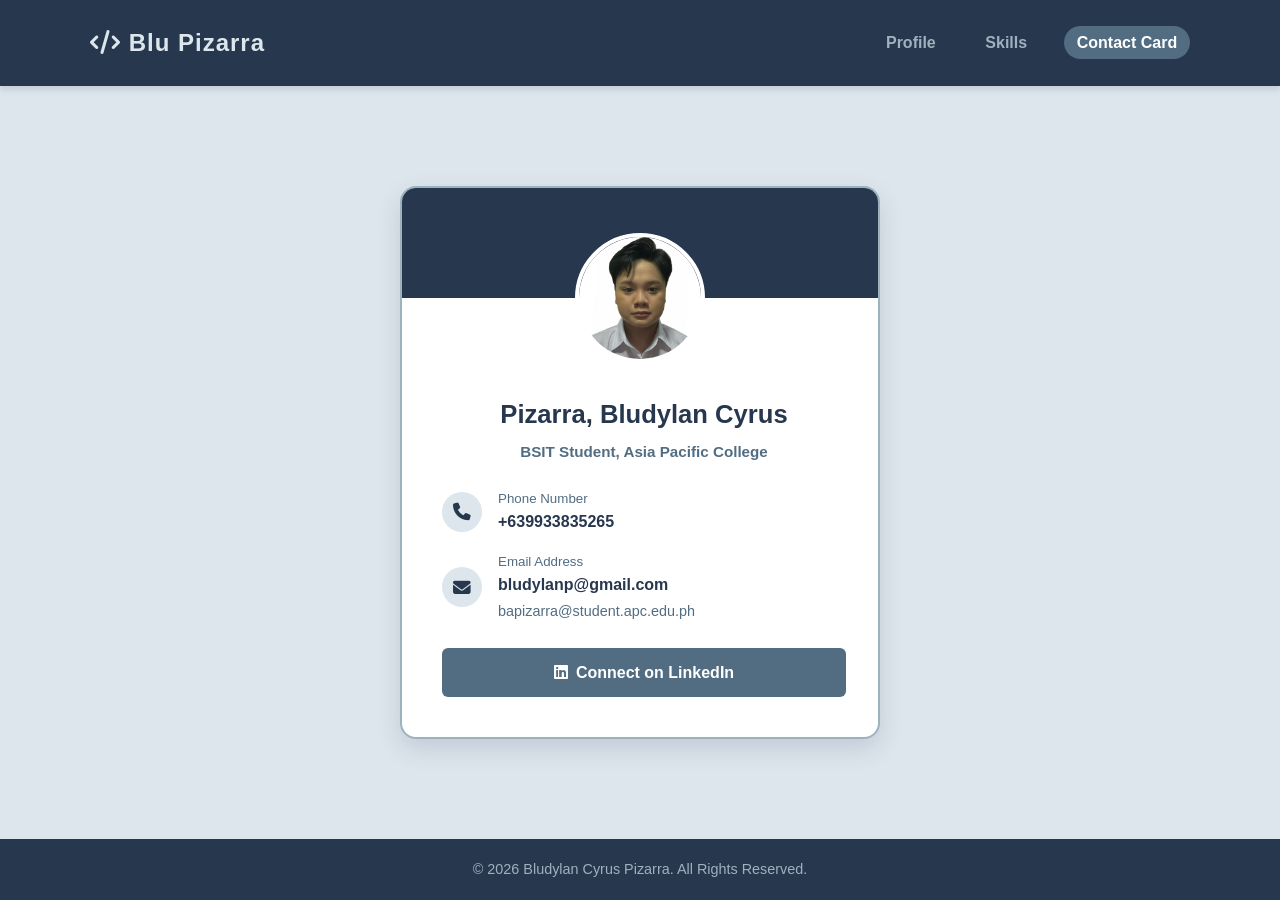
==== [WEBPROG] PIZARRA_contact.html @ 57dbb2e2 "Add files via upload" ====
<!DOCTYPE html>
<html lang="en">
<head>
  <meta charset="UTF-8">
  <meta name="viewport" content="width=device-width, initial-scale=1.0">
  <title>Contact Card | Bludylan Cyrus Pizarra</title>
  <link rel="stylesheet" href="https://cdnjs.cloudflare.com/ajax/libs/font-awesome/6.4.0/css/all.min.css">
  <link rel="stylesheet" href="[WEBPROG] PIZARRA_styles.css">

  <style>
    .contact-wrapper {
      display: flex;
      justify-content: center;
      align-items: center;
    }
    .contact-card-box {
      max-width: 480px;
      width: 100%;
      background: var(--white);
      border-radius: 16px;
      box-shadow: 0 10px 25px rgba(39, 55, 77, 0.15);
      overflow: hidden;
      border: 2px solid var(--light-blue);
      text-align: center;
    }
    .card-header-bg {
      background-color: var(--dark-navy);
      height: 110px;
      position: relative;
    }
    .card-photo {
      width: 130px;
      height: 130px;
      border-radius: 50%;
      border: 4px solid var(--white);
      object-fit: cover;
      margin-top: -65px;
      position: relative;
      background-color: var(--soft-ice);
    }
    .card-body {
      padding: 1.5rem 2rem 2.5rem 2.5rem;
    }
    .info-list {
      list-style: none;
      text-align: left;
      margin: 1.5rem 0;
      display: flex;
      flex-direction: column;
      gap: 1rem;
    }
    .info-item {
      display: flex;
      align-items: center;
      gap: 1rem;
      word-break: break-all;
    }
    .info-icon {
      width: 40px;
      height: 40px;
      border-radius: 50%;
      background-color: var(--soft-ice);
      color: var(--dark-navy);
      display: flex;
      align-items: center;
      justify-content: center;
      font-size: 1.1rem;
      flex-shrink: 0;
    }
  </style>
</head>
<body>

  <header>
    <nav>
      <div class="logo"><i class="fa-solid fa-code"></i> Blu Pizarra</div>
      <ul class="nav-links">
        <li><a href="[WEBPROG] PIZARRA_index.html">Profile</a></li>
        <li><a href="[WEBPROG] PIZARRA_skills.html">Skills</a></li>
        <li><a href="[WEBPROG] PIZARRA_contact.html" class="active">Contact Card</a></li>
      </ul>
    </nav>
  </header>

  <main class="contact-wrapper">
    <div class="contact-card-box">
      <div class="card-header-bg"></div>
      
      <img src="[data-uri]" alt="Profile Photo" class="card-photo">

      <div class="card-body">
        <h2 style="font-size: 1.6rem; margin-bottom: 0.2rem;">Pizarra, Bludylan Cyrus</h2>
        <span style="color: #526D82; font-weight: 600; font-size: 0.95rem;">BSIT Student, Asia Pacific College</span>

        <ul class="info-list">
          <li class="info-item">
            <div class="info-icon"><i class="fa-solid fa-phone"></i></div>
            <div>
              <small style="color: #526D82; display: block;">Phone Number</small>
              <strong>+639933835265</strong>
            </div>
          </li>

          <li class="info-item">
            <div class="info-icon"><i class="fa-solid fa-envelope"></i></div>
            <div>
              <small style="color: #526D82; display: block;">Email Address</small>
              <a href="mailto:bludylanp@gmail.com" style="color: #27374D; text-decoration: none;"><strong>bludylanp@gmail.com</strong></a><br>
              <a href="mailto:bapizarra@student.apc.edu.ph" style="color: #526D82; text-decoration: none; font-size: 0.9rem;">bapizarra@student.apc.edu.ph</a>
            </div>
          </li>
        </ul>

        <a href="https://www.linkedin.com/in/bludylan-cyrus-pizarra-a48434378/" target="_blank" class="btn" style="width: 100%; justify-content: center;">
          <i class="fa-brands fa-linkedin"></i> Connect on LinkedIn
        </a>
      </div>
    </div>
  </main>

  <footer>
    <p>&copy; 2026 Bludylan Cyrus Pizarra. All Rights Reserved.</p>
  </footer>

</body>
</html>
---- [WEBPROG] PIZARRA_styles.css ----
/* Color Palette Variables */
:root {
  --dark-navy: #27374D;
  --slate-blue: #526D82;
  --light-blue: #9DB2BF;
  --soft-ice: #DDE6ED;
  --white: #ffffff;
}

/* Base Reset & Box Model */
* {
  box-sizing: border-box;
  margin: 0;
  padding: 0;
}

body {
  font-family: 'Segoe UI', Tahoma, Geneva, Verdana, sans-serif;
  background-color: var(--soft-ice);
  color: var(--dark-navy);
  line-height: 1.6;
  min-height: 100vh;
  display: flex;
  flex-direction: column;
}

/* Flexbox Header & Navigation */
header {
  background-color: var(--dark-navy);
  padding: 1.5rem 2rem;
  box-shadow: 0 4px 6px rgba(0, 0, 0, 0.1);
}

nav {
  display: flex;
  justify-content: space-between;
  align-items: center;
  max-width: 1100px;
  margin: 0 auto;
}

.logo {
  color: var(--soft-ice);
  font-size: 1.5rem;
  font-weight: 700;
  letter-spacing: 1px;
}

.nav-links {
  display: flex;
  list-style: none;
  gap: 1.5rem;
}

.nav-links a {
  color: var(--light-blue);
  text-decoration: none;
  font-weight: 600;
  transition: color 0.3s ease;
  padding: 0.5rem 0.8rem;
  border-radius: 4rem;
}

.nav-links a:hover,
.nav-links a.active {
  color: var(--white);
  background-color: var(--slate-blue);
}

/* Main Container - Flexbox Layout */
main {
  flex: 1;
  max-width: 1100px;
  width: 90%;
  margin: 2.5rem auto;
}

.card {
  background-color: var(--white);
  border-radius: 12px;
  padding: 2.5rem;
  box-shadow: 0 8px 20px rgba(39, 55, 77, 0.08);
  border-left: 6px solid var(--slate-blue);
  margin-bottom: 2rem;
}

h1, h2, h3 {
  color: var(--dark-navy);
  margin-bottom: 1rem;
}

/* Buttons */
.btn {
  display: inline-flex;
  align-items: center;
  gap: 0.5rem;
  background-color: var(--slate-blue);
  color: var(--white);
  padding: 0.75rem 1.5rem;
  border-radius: 6px;
  text-decoration: none;
  font-weight: 600;
  transition: background-color 0.3s ease;
  border: none;
  cursor: pointer;
}

.btn:hover {
  background-color: var(--dark-navy);
}

/* Footer */
footer {
  background-color: var(--dark-navy);
  color: var(--light-blue);
  text-align: center;
  padding: 1.2rem;
  margin-top: auto;
  font-size: 0.9rem;
}
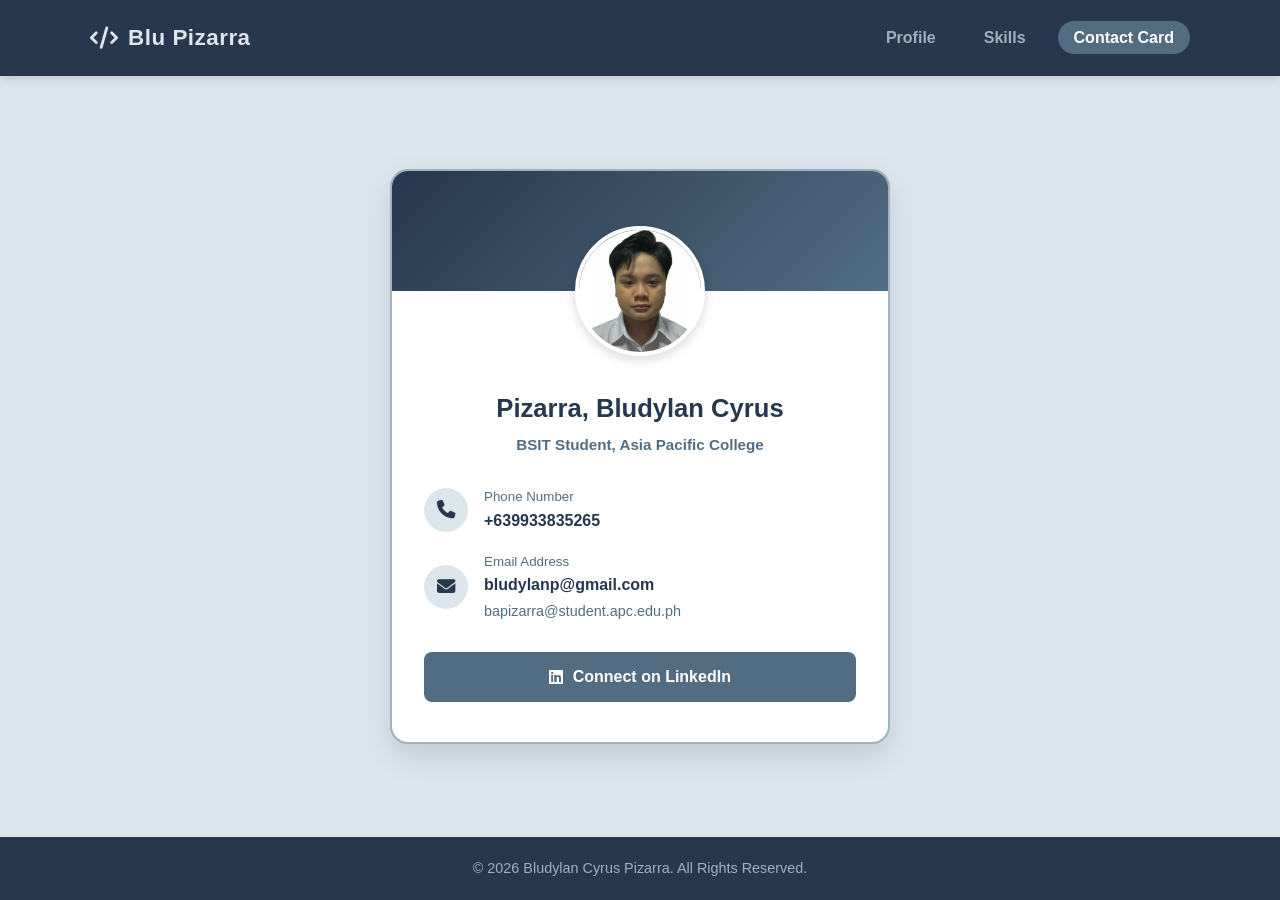
==== commit c8225110: "Organize project: extract images to assets, centralize CSS, add standard web routes" ====
--- a/[WEBPROG] PIZARRA_contact.html
+++ b/[WEBPROG] PIZARRA_contact.html
@@ -1,126 +1,64 @@
-<!DOCTYPE html>
-<html lang="en">
-<head>
-  <meta charset="UTF-8">
-  <meta name="viewport" content="width=device-width, initial-scale=1.0">
-  <title>Contact Card | Bludylan Cyrus Pizarra</title>
-  <link rel="stylesheet" href="https://cdnjs.cloudflare.com/ajax/libs/font-awesome/6.4.0/css/all.min.css">
-  <link rel="stylesheet" href="[WEBPROG] PIZARRA_styles.css">
-
-  <style>
-    .contact-wrapper {
-      display: flex;
-      justify-content: center;
-      align-items: center;
-    }
-    .contact-card-box {
-      max-width: 480px;
-      width: 100%;
-      background: var(--white);
-      border-radius: 16px;
-      box-shadow: 0 10px 25px rgba(39, 55, 77, 0.15);
-      overflow: hidden;
-      border: 2px solid var(--light-blue);
-      text-align: center;
-    }
-    .card-header-bg {
-      background-color: var(--dark-navy);
-      height: 110px;
-      position: relative;
-    }
-    .card-photo {
-      width: 130px;
-      height: 130px;
-      border-radius: 50%;
-      border: 4px solid var(--white);
-      object-fit: cover;
-      margin-top: -65px;
-      position: relative;
-      background-color: var(--soft-ice);
-    }
-    .card-body {
-      padding: 1.5rem 2rem 2.5rem 2.5rem;
-    }
-    .info-list {
-      list-style: none;
-      text-align: left;
-      margin: 1.5rem 0;
-      display: flex;
-      flex-direction: column;
-      gap: 1rem;
-    }
-    .info-item {
-      display: flex;
-      align-items: center;
-      gap: 1rem;
-      word-break: break-all;
-    }
-    .info-icon {
-      width: 40px;
-      height: 40px;
-      border-radius: 50%;
-      background-color: var(--soft-ice);
-      color: var(--dark-navy);
-      display: flex;
-      align-items: center;
-      justify-content: center;
-      font-size: 1.1rem;
-      flex-shrink: 0;
-    }
-  </style>
-</head>
-<body>
-
-  <header>
-    <nav>
-      <div class="logo"><i class="fa-solid fa-code"></i> Blu Pizarra</div>
-      <ul class="nav-links">
-        <li><a href="[WEBPROG] PIZARRA_index.html">Profile</a></li>
-        <li><a href="[WEBPROG] PIZARRA_skills.html">Skills</a></li>
-        <li><a href="[WEBPROG] PIZARRA_contact.html" class="active">Contact Card</a></li>
-      </ul>
-    </nav>
-  </header>
-
-  <main class="contact-wrapper">
-    <div class="contact-card-box">
-      <div class="card-header-bg"></div>
-      
-      <img src="[data-uri]" alt="Profile Photo" class="card-photo">
-
-      <div class="card-body">
-        <h2 style="font-size: 1.6rem; margin-bottom: 0.2rem;">Pizarra, Bludylan Cyrus</h2>
-        <span style="color: #526D82; font-weight: 600; font-size: 0.95rem;">BSIT Student, Asia Pacific College</span>
-
-        <ul class="info-list">
-          <li class="info-item">
-            <div class="info-icon"><i class="fa-solid fa-phone"></i></div>
-            <div>
-              <small style="color: #526D82; display: block;">Phone Number</small>
-              <strong>+639933835265</strong>
-            </div>
-          </li>
-
-          <li class="info-item">
-            <div class="info-icon"><i class="fa-solid fa-envelope"></i></div>
-            <div>
-              <small style="color: #526D82; display: block;">Email Address</small>
-              <a href="mailto:bludylanp@gmail.com" style="color: #27374D; text-decoration: none;"><strong>bludylanp@gmail.com</strong></a><br>
-              <a href="mailto:bapizarra@student.apc.edu.ph" style="color: #526D82; text-decoration: none; font-size: 0.9rem;">bapizarra@student.apc.edu.ph</a>
-            </div>
-          </li>
-        </ul>
-
-        <a href="https://www.linkedin.com/in/bludylan-cyrus-pizarra-a48434378/" target="_blank" class="btn" style="width: 100%; justify-content: center;">
-          <i class="fa-brands fa-linkedin"></i> Connect on LinkedIn
-        </a>
-      </div>
-    </div>
-  </main>
-
-  <footer>
-    <p>&copy; 2026 Bludylan Cyrus Pizarra. All Rights Reserved.</p>
-  </footer>
-
-</body>
-</html>+<!DOCTYPE html>
+<html lang="en">
+<head>
+  <meta charset="UTF-8">
+  <meta name="viewport" content="width=device-width, initial-scale=1.0">
+  <title>Contact Card | Bludylan Cyrus Pizarra</title>
+  <link rel="stylesheet" href="https://cdnjs.cloudflare.com/ajax/libs/font-awesome/6.4.0/css/all.min.css">
+  <link rel="stylesheet" href="css/styles.css">
+</head>
+<body>
+
+  <header>
+    <nav>
+      <div class="logo"><i class="fa-solid fa-code"></i> Blu Pizarra</div>
+      <ul class="nav-links">
+        <li><a href="[WEBPROG] PIZARRA_index.html">Profile</a></li>
+        <li><a href="[WEBPROG] PIZARRA_skills.html">Skills</a></li>
+        <li><a href="[WEBPROG] PIZARRA_contact.html" class="active">Contact Card</a></li>
+      </ul>
+    </nav>
+  </header>
+
+  <main class="contact-wrapper">
+    <div class="contact-card-box">
+      <div class="card-header-bg"></div>
+      
+      <img src="assets/images/profile.jpg" alt="Bludylan Cyrus Pizarra" class="card-photo">
+
+      <div class="card-body">
+        <h2 style="font-size: 1.6rem; margin-bottom: 0.2rem;">Pizarra, Bludylan Cyrus</h2>
+        <span style="color: var(--slate-blue); font-weight: 600; font-size: 0.95rem;">BSIT Student, Asia Pacific College</span>
+
+        <ul class="info-list">
+          <li class="info-item">
+            <div class="info-icon"><i class="fa-solid fa-phone"></i></div>
+            <div>
+              <small style="color: var(--slate-blue); display: block;">Phone Number</small>
+              <strong>+639933835265</strong>
+            </div>
+          </li>
+
+          <li class="info-item">
+            <div class="info-icon"><i class="fa-solid fa-envelope"></i></div>
+            <div>
+              <small style="color: var(--slate-blue); display: block;">Email Address</small>
+              <a href="mailto:bludylanp@gmail.com" style="color: var(--dark-navy); text-decoration: none;"><strong>bludylanp@gmail.com</strong></a><br>
+              <a href="mailto:bapizarra@student.apc.edu.ph" style="color: var(--slate-blue); text-decoration: none; font-size: 0.9rem;">bapizarra@student.apc.edu.ph</a>
+            </div>
+          </li>
+        </ul>
+
+        <a href="https://www.linkedin.com/in/bludylan-cyrus-pizarra-a48434378/" target="_blank" rel="noopener noreferrer" class="btn btn-full">
+          <i class="fa-brands fa-linkedin"></i> Connect on LinkedIn
+        </a>
+      </div>
+    </div>
+  </main>
+
+  <footer>
+    <p>&copy; 2026 Bludylan Cyrus Pizarra. All Rights Reserved.</p>
+  </footer>
+
+</body>
+</html>
--- a/css/styles.css
+++ b/css/styles.css
@@ -0,0 +1,426 @@
+/* ============================================================
+   Profile Card Act 2 - Main Stylesheet
+   Palette:
+     --dark-navy:  #27374D
+     --slate-blue: #526D82
+     --light-blue: #9DB2BF
+     --soft-ice:   #DDE6ED
+     --white:      #FFFFFF
+   ============================================================ */
+
+:root {
+  --dark-navy: #27374D;
+  --slate-blue: #526D82;
+  --light-blue: #9DB2BF;
+  --soft-ice: #DDE6ED;
+  --white: #ffffff;
+  --transition-fast: 0.25s ease;
+}
+
+/* Base Reset & Box Model */
+* {
+  box-sizing: border-box;
+  margin: 0;
+  padding: 0;
+}
+
+body {
+  font-family: 'Segoe UI', Tahoma, Geneva, Verdana, sans-serif;
+  background-color: var(--soft-ice);
+  color: var(--dark-navy);
+  line-height: 1.6;
+  min-height: 100vh;
+  display: flex;
+  flex-direction: column;
+}
+
+/* ============================================================
+   Header & Navigation
+   ============================================================ */
+header {
+  background-color: var(--dark-navy);
+  padding: 1.25rem 2rem;
+  box-shadow: 0 4px 10px rgba(0, 0, 0, 0.12);
+  position: sticky;
+  top: 0;
+  z-index: 100;
+}
+
+nav {
+  display: flex;
+  justify-content: space-between;
+  align-items: center;
+  max-width: 1100px;
+  margin: 0 auto;
+}
+
+.logo {
+  color: var(--soft-ice);
+  font-size: 1.4rem;
+  font-weight: 700;
+  letter-spacing: 0.5px;
+  display: flex;
+  align-items: center;
+  gap: 0.6rem;
+}
+
+.nav-links {
+  display: flex;
+  list-style: none;
+  gap: 1rem;
+}
+
+.nav-links a {
+  color: var(--light-blue);
+  text-decoration: none;
+  font-weight: 600;
+  padding: 0.5rem 1rem;
+  border-radius: 2rem;
+  transition: all var(--transition-fast);
+}
+
+.nav-links a:hover,
+.nav-links a.active {
+  color: var(--white);
+  background-color: var(--slate-blue);
+}
+
+/* ============================================================
+   Main Layout & Cards
+   ============================================================ */
+main {
+  flex: 1;
+  max-width: 1100px;
+  width: 90%;
+  margin: 2.5rem auto;
+}
+
+.card {
+  background-color: var(--white);
+  border-radius: 14px;
+  padding: 2.5rem;
+  box-shadow: 0 8px 24px rgba(39, 55, 77, 0.08);
+  border-left: 6px solid var(--slate-blue);
+  margin-bottom: 2rem;
+}
+
+h1, h2, h3 {
+  color: var(--dark-navy);
+  margin-bottom: 0.75rem;
+}
+
+/* ============================================================
+   Profile / Hero Section (index.html)
+   ============================================================ */
+.hero-flex {
+  display: flex;
+  align-items: center;
+  gap: 3rem;
+  flex-wrap: wrap;
+}
+
+.profile-img-container {
+  flex: 1;
+  min-width: 220px;
+  text-align: center;
+}
+
+.profile-img-placeholder {
+  width: 220px;
+  height: 220px;
+  border-radius: 50%;
+  border: 4px solid var(--slate-blue);
+  object-fit: cover;
+  background-color: var(--soft-ice);
+  display: block;
+  margin: 0 auto;
+  box-shadow: 0 6px 18px rgba(39, 55, 77, 0.15);
+}
+
+.hero-bio {
+  flex: 2;
+  min-width: 280px;
+}
+
+.hero-subtitle {
+  color: var(--slate-blue);
+  font-weight: 700;
+  text-transform: uppercase;
+  letter-spacing: 1px;
+  font-size: 0.85rem;
+}
+
+.hero-role {
+  color: var(--slate-blue);
+  font-size: 1.15rem;
+  margin-bottom: 1rem;
+  font-weight: 500;
+}
+
+.badge-container {
+  display: flex;
+  gap: 0.6rem;
+  flex-wrap: wrap;
+  margin-top: 1.25rem;
+}
+
+.badge {
+  background-color: var(--soft-ice);
+  color: var(--dark-navy);
+  padding: 0.45rem 0.9rem;
+  border-radius: 20px;
+  font-weight: 600;
+  font-size: 0.85rem;
+  display: inline-flex;
+  align-items: center;
+  gap: 0.4rem;
+  border: 1px solid var(--light-blue);
+}
+
+/* ============================================================
+   Skills Section (skills.html)
+   ============================================================ */
+.skills-grid {
+  display: flex;
+  flex-direction: column;
+  gap: 1.8rem;
+}
+
+.skill-card {
+  display: flex;
+  gap: 2rem;
+  align-items: center;
+  background-color: #ffffff;
+  padding: 1.8rem;
+  border-radius: 12px;
+  border: 1px solid var(--light-blue);
+  box-shadow: 0 4px 12px rgba(39, 55, 77, 0.05);
+  flex-wrap: wrap;
+  transition: transform var(--transition-fast), box-shadow var(--transition-fast);
+}
+
+.skill-card:hover {
+  transform: translateY(-2px);
+  box-shadow: 0 8px 20px rgba(39, 55, 77, 0.1);
+}
+
+.skill-info {
+  flex: 2;
+  min-width: 260px;
+}
+
+.skill-media {
+  flex: 1;
+  min-width: 220px;
+  text-align: center;
+}
+
+.skill-img-placeholder {
+  width: 100%;
+  max-width: 280px;
+  height: 160px;
+  object-fit: cover;
+  border-radius: 8px;
+  border: 2px solid var(--slate-blue);
+  box-shadow: 0 4px 10px rgba(0, 0, 0, 0.08);
+}
+
+.skill-tag-list {
+  list-style: none;
+  margin-top: 0.8rem;
+}
+
+.skill-tag-list li {
+  margin-bottom: 0.5rem;
+  display: flex;
+  align-items: center;
+  gap: 0.6rem;
+}
+
+.tech-pills {
+  display: flex;
+  gap: 0.8rem;
+  margin-top: 1rem;
+  flex-wrap: wrap;
+}
+
+.tech-pill {
+  padding: 0.5rem 1rem;
+  border-radius: 6px;
+  font-weight: 600;
+  font-size: 0.9rem;
+  display: inline-flex;
+  align-items: center;
+  gap: 0.4rem;
+}
+
+.tech-pill.html {
+  background-color: var(--dark-navy);
+  color: var(--soft-ice);
+}
+
+.tech-pill.css {
+  background-color: var(--slate-blue);
+  color: var(--white);
+}
+
+.tech-pill.js {
+  background-color: var(--light-blue);
+  color: var(--dark-navy);
+}
+
+/* ============================================================
+   Contact Card Section (contact.html)
+   ============================================================ */
+.contact-wrapper {
+  display: flex;
+  justify-content: center;
+  align-items: center;
+}
+
+.contact-card-box {
+  max-width: 500px;
+  width: 100%;
+  background: var(--white);
+  border-radius: 18px;
+  box-shadow: 0 12px 30px rgba(39, 55, 77, 0.15);
+  overflow: hidden;
+  border: 2px solid var(--light-blue);
+  text-align: center;
+}
+
+.card-header-bg {
+  background: linear-gradient(135deg, var(--dark-navy), var(--slate-blue));
+  height: 120px;
+  position: relative;
+}
+
+.card-photo {
+  width: 130px;
+  height: 130px;
+  border-radius: 50%;
+  border: 4px solid var(--white);
+  object-fit: cover;
+  margin-top: -65px;
+  position: relative;
+  background-color: var(--soft-ice);
+  box-shadow: 0 4px 12px rgba(0, 0, 0, 0.15);
+}
+
+.card-body {
+  padding: 1.5rem 2rem 2.5rem;
+}
+
+.info-list {
+  list-style: none;
+  text-align: left;
+  margin: 1.8rem 0;
+  display: flex;
+  flex-direction: column;
+  gap: 1.1rem;
+}
+
+.info-item {
+  display: flex;
+  align-items: center;
+  gap: 1rem;
+  word-break: break-word;
+}
+
+.info-icon {
+  width: 44px;
+  height: 44px;
+  border-radius: 50%;
+  background-color: var(--soft-ice);
+  color: var(--dark-navy);
+  display: flex;
+  align-items: center;
+  justify-content: center;
+  font-size: 1.15rem;
+  flex-shrink: 0;
+}
+
+/* ============================================================
+   Buttons & Interactive Elements
+   ============================================================ */
+.btn {
+  display: inline-flex;
+  align-items: center;
+  gap: 0.6rem;
+  background-color: var(--slate-blue);
+  color: var(--white);
+  padding: 0.75rem 1.6rem;
+  border-radius: 8px;
+  text-decoration: none;
+  font-weight: 600;
+  transition: background-color var(--transition-fast), transform var(--transition-fast);
+  border: none;
+  cursor: pointer;
+}
+
+.btn:hover {
+  background-color: var(--dark-navy);
+  transform: translateY(-1px);
+}
+
+.btn-full {
+  width: 100%;
+  justify-content: center;
+}
+
+/* ============================================================
+   Footer
+   ============================================================ */
+footer {
+  background-color: var(--dark-navy);
+  color: var(--light-blue);
+  text-align: center;
+  padding: 1.25rem;
+  margin-top: auto;
+  font-size: 0.9rem;
+}
+
+/* ============================================================
+   Responsive Breakpoints
+   ============================================================ */
+@media (max-width: 768px) {
+  header {
+    padding: 1rem;
+  }
+
+  nav {
+    flex-direction: column;
+    gap: 0.8rem;
+  }
+
+  .nav-links {
+    width: 100%;
+    justify-content: center;
+  }
+
+  .hero-flex {
+    flex-direction: column;
+    text-align: center;
+  }
+
+  .badge-container {
+    justify-content: center;
+  }
+
+  .card {
+    padding: 1.8rem 1.4rem;
+  }
+
+  .skill-card {
+    flex-direction: column;
+    text-align: center;
+  }
+
+  .skill-tag-list li {
+    justify-content: center;
+  }
+
+  .tech-pills {
+    justify-content: center;
+  }
+}
